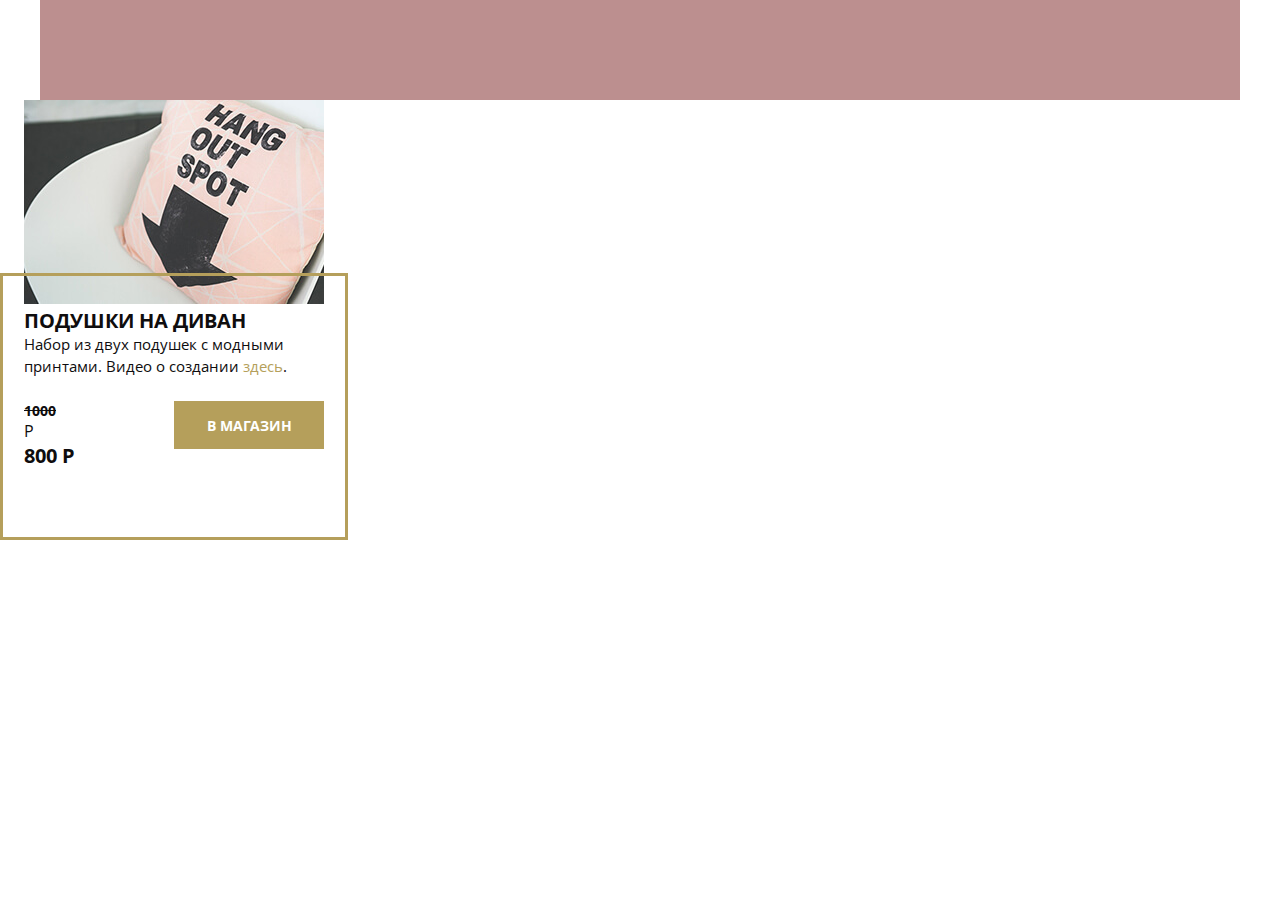
==== shop.html @ d1590c34 "2021-11-29_1" ====
<!DOCTYPE html>
<html lang="en">
<head>
  <meta charset="UTF-8">
  <meta http-equiv="X-UA-Compatible" content="IE=edge">
  <meta name="viewport" content="width=device-width, initial-scale=1.0">
  <link rel="stylesheet" href="css/shop.css">
  <link rel="stylesheet" href="css/style.css">
  <title>Document</title>
</head>
<body>
  <div class="aaa">

  </div>
  <div class="shop-item">
    <div class="shop-item-content">
      <img src="images/shop-item-desk1.jpg" alt="тренд 1" class="trend-item-img">
      <p class="shop-item-title">Подушки на диван</p>
      <p class="shop-item-description">
        Набор из двух подушек с модными принтами. Видео о создании <a class="shop-item-description-link" href="">здесь</a>.
      </p>
      <div class="shop-item-commerce">
        <div class="shop-item-commerce-price">
          
          <!-- Здесь разбить цифры и рубли на divs -->
          <div class="shop-item-commerce-price-old">1000</div>
          <div class="shop-item-commerce-price-old-Rub">Р</div>
          <div class="shop-item-commerce-price-new">800 Р</div>

        </div>
        <div class="shop-item-commerce-button">
          <form class="shop-form" action="#0">
            <label>
              <span class="screen-reader">
                Переход в магазин
              </span>
              <button class="aside-button-shop" type="submit">В магазин</button>
            </label>
          </form>
        </div>
      </div>      
      <div class="shop-item-border"></div>
    </div>
</div>
</body>
</html>
---- css/shop.css ----
* {
  margin: 0;
  padding: 0;
  box-sizing: border-box;
  font-family: 'Open Sans'
}

.aaa {
  width: 1200px;
  height: 100px;
  background-color: rosybrown;
  margin: 0 auto;
}

.shop-item {
  width: 348px;
  min-height: 440px;
  position: relative;
}

.shop-item-content {
  width: 300px;
  margin: 0 auto;
}

.shop-item-title {
  font-family: 'Open Sans';
  font-size: 20px;
  line-height: 24px;
  font-weight: 700;
  text-transform: uppercase;
  color: #0f0d0e;
}
.shop-item-description {
  font-family: 'Open Sans';
  font-size: 15px;
  line-height: 22px;
  font-weight: 400;
  color: #0f0d0e;
}

.shop-item-description-link {
  font-family: 'Open Sans';
  text-decoration: none;
  color: #b59f5b;
}

.shop-item-commerce {
  display: flex;
  margin-top: 24px;
}
.shop-item-commerce-price {
  color: #0f0d0e;
  width: 50%;
  display: flex;
  flex-direction: column;
  justify-content: center;
}

.shop-item-commerce-price-old {
  font-size: 14px;
  font-weight: 700;
  text-decoration: line-through;
  text-transform: uppercase;
}

.shop-item-commerce-price-new {
  font-size: 20px;
  font-weight: 700;
  text-transform: uppercase;
}

.shop-item-commerce-button {
  width: 50%;
}

.aside-button-shop{
  display: block;
  border: none;
  height: 48px;
  width: 100%;
  background-color: #b59f5b;
  color: #fff;
  font-size: 14px;
  text-transform: uppercase;
  font-weight: 700;
}

.shop-item-border {
  border: 3px solid #b59f5b;
  width: 348px;
  height: 267px;
  position: absolute;
  bottom: 0px; /* Положение от нижнего края */
  left: 0px;
}
---- css/style.css ----
* {
  margin: 0;
  padding: 0;
  box-sizing: border-box;
  font-family: 'Open Sans'
}


@font-face {
  font-family: 'Open Sans';
  src: url("../fonts/OpenSans-Regular.woff");
  font-weight: 400;
  font-style: normal
}

@font-face {
  font-family: 'Open Sans';
  src: url("../fonts/OpenSans-Bold.woff");
  font-weight: 700;
  font-style: normal
}

.header {
  text-align: center;
  background-image: url("../images/banner-bg.jpg");
  background-repeat: no-repeat;
  background-position: center center;
  background-size: cover;
  background-color: #000000;
  color: white;
  position: relative;
  z-index: 0;
  border: 1px solid;
}

.header::after {
  z-index: -1;
  content: "";
  position: absolute;
  top: 0;
  right: 0;
  bottom: 0;
  left: 0;
  background-color: #000000;
  opacity: 0.6;
}

.wrapper, .wrapper-main-aside, .wrapper-bottom, .wrapper-shop {
  max-width: 1200px;
  padding-left: 15px;
  padding-right: 15px;
  margin-left: auto;
  margin-right: auto;
}

.header-logo {
  /*margin-top: 21px;*/
  padding-top: 25px;
  display: flex;
  justify-content: space-between;
  align-items: center;
}

.logo {
  width: 179px;
}

.menu-list {
  display: flex;
  width: auto;
  text-align: right;
}

.menu-list-item {
  list-style-type: none;
  text-transform: uppercase;
  font-size: 13px;
}

.menu-link {
  font-family: 'Open Sans';
  color: white;
  text-decoration: none;
}

.menu-list-item:nth-child(n+2) {
  margin-left: 32px;
}

.p-header {
  display: block;
  width: 687px;
  padding-top: 104px;
  padding-bottom: 124px;
  margin-left: auto;
  margin-right: auto;
  font-size: 45px;
  line-height: 75px;
  font-weight: 700;
  text-transform: uppercase;
}

.header-trends {
  padding: 59px 0 1px 0;
  
}

.header-headline {
  text-align: center;
  font-size: 20px;
  text-transform: uppercase;
  margin-bottom: 25px;
  
}

.trends {
  display: flex;
}

.trend-item {
  width: 25%;
}

.trend-item-img {
  width: 100%;
}

.trend-item:nth-child(n+2) {
  margin-left: 3px;
}

.wrapper-main-aside {
  display: flex ;
  padding-top: 60px;
}

.articles {
  min-width: 200px;
  max-width: 800px;
}

.article {
  display: flex;

}

.article:nth-child(n+2) {
  margin-top: 57px;
}

.article-img {
  display: block;
  min-width: 381px;
  max-width: 381px;
  min-height: 294px;
  background-color: #ddd;
  background-size: 381px;

}

.article-content-wrapper {
  margin-left: 30px;
  padding-bottom: 15px;
  margin-right: 3px;
}

.article-tags {
  font-size: 14px;
  font-weight: 700;
  text-transform: uppercase;
  margin-top: 1px;
  text-align: left;
}

.article-menu-list {
  display: flex;
  width: auto;
  flex-wrap: wrap ;
}

.article-menu-list-item {
  list-style-type: none;
  text-transform: uppercase;
  margin-right: 20px;
}

.article-menu-link {
  font-family: 'Open Sans';
  text-decoration: none;
  color: #b59f5b;
}

.article-header {
  font-family: 'Open Sans';
  font-size: 20px;
  line-height: 24px;
  font-weight: 700;
  text-transform: uppercase;
  color: #0f0d0e;
  margin-top: 7px;
}

.article-date-author {
  display: flex;
  margin-top: 29px;
  margin-bottom: 48px;
}

.article-date {
  font-size: 12px;
  font-weight: 400;
  color: #888;
  white-space: nowrap ;
}

.article-author {
  font-size: 12px;
  font-weight: 700;
  color: #000;
  margin-left: 15px;
}

.article-header-link, .article-author-link, .aside-headline-link, .aside-article-header-link {
  text-decoration: none;
  color: #000;
}

.article-content {
  margin-bottom: 14px;
  font-size: 15px;
  line-height: 22px;
  font-weight: 400;
  color: #0f0d0e;
}

.aside {
  margin-left: 98px;
}

.aside-headline {
  text-align: center;
  font-size: 14px;
  text-transform: uppercase;
  margin-bottom: 25px;
}

.aside-headline::after, .header-headline::after {
  content: "";
  display: block;
  width: 66px;
  height: 3px;
  margin-left: auto;
  margin-right: auto;
  margin-top: 10px;
  background-color: #b59f5b;
}

.aside-article {
  display: flex;
  margin-top: 18px;
  font-size: 14px;
}

.aside-article-img {
  width: 70px;
}

.aside-article-content {
  margin-left: 15px;
}

.aside-article-header {
  text-transform: uppercase;
}

.aside-article-find {
  margin-top: 58px;
}
.aside-form {
  margin-bottom: 55px;
}

.aside-search {
  display: flex;
  width: 100%;
}

.label-input {
  display: block;

  height: 49px;
  flex-grow: 1;
}

.aside-input {
  width: 100%;
  height: 48px;
  padding: 0 18px 0 18px;
  background-color: #f4f7f6;
  border: none;
}

.aside-button-search{
  display: block;
  border: none;
  width: 48px;
  height: 48px;
  background-color: #b59f5b;
  background-image: url("../svg/search.svg");
  background-size: 18px;
  background-repeat: no-repeat;
  background-position: center center;
}

.aside-button-mailing {
  margin-top: 16px;
  display: block;
  border: none;
  height: 48px;
  width: 100%;
  background-color: #b59f5b;
  color: #fff;
  font-size: 14px;
  text-transform: uppercase;
  font-weight: 700;
}

.section-tags {
  margin-bottom: 50px;
}

.aside-tags {
  display: flex;
  flex-wrap: wrap;
}

.tag {
  height: 30px;
  background-color: rgba(244,243,241,0.0);
  border: 3px solid #eeeeee;
  padding-top: 4px;
  padding-left: 15px;
  padding-right: 15px;
  margin-right: 5px;
  margin-bottom: 5px;
}

.tag-item {
  display: block;
  font-size: 12px;
  font-weight: 700;
  text-transform: uppercase;
  color: #0f0d0e;
  text-decoration: none;
  text-align: center;
}

.section-topics {
    margin-bottom: 60px;
}

.topics-items {
    list-style-type: none;
}

.topics-item {
  display: flex;
  padding-bottom: 14px;
  flex-wrap: wrap;
}

.topics-item::after {
  content: "";
  display: block;
  width: 100%;
  height: 1px;
  margin-left: auto;
  margin-right: auto;
  margin-top: 12px;
  background-color: #eee;
}

.topics-item-name {
  font-size: 14px;
  font-weight: 700;
  color: #000000;
}
.topics-item-count {
  margin-left: 5px;
  font-size: 12px;
  font-weight: 700;
  color: #b59f5b;
}

.shop-item {

}

.wrapper-bottom {
  margin-top: 64px;
}

.screen-reader {
  position: absolute;
  height: 1px;
  width: 1px;
  overflow: hidden;
  clip: rect(1px 1px 1px 1px);
}


.bottom-links-items {
  display: flex;
  list-style-type: none;
  justify-content: center;
  padding-top: 20px;
  padding-bottom: 20px;
  background-color: #f4f7f6;
}

.bottom-links-item a {
  display: block;
  width:23px;
  height:23px;
  background-repeat: no-repeat;
  background-size: 23px;
  background-position: center center;
}

.bottom-links-item:nth-child(n+2) {
  margin-left: 24px;
}

.bottom-socnetwork-twitter {
  background-image: url("../svg/004-twitter.svg");
}

.bottom-socnetwork-pinterest {
  background-image: url("../svg/001-pinterest.svg");
}

.bottom-socnetwork-facebook {
  background-image: url("../svg/002-facebook-logo.svg");
}

.bottom-socnetwork-instagram {
  background-image: url("../svg/005-instagram.svg");
}

.bottom-socnetwork-tumblr {
  background-image: url("../svg/003-tumblr.svg");
}

.bottom-copiright {
  margin-top: 82px;
  margin-bottom: 40px;
  font-size: 12px;
  font-weight: 700;
  color: #999999;
  text-align: center;
}
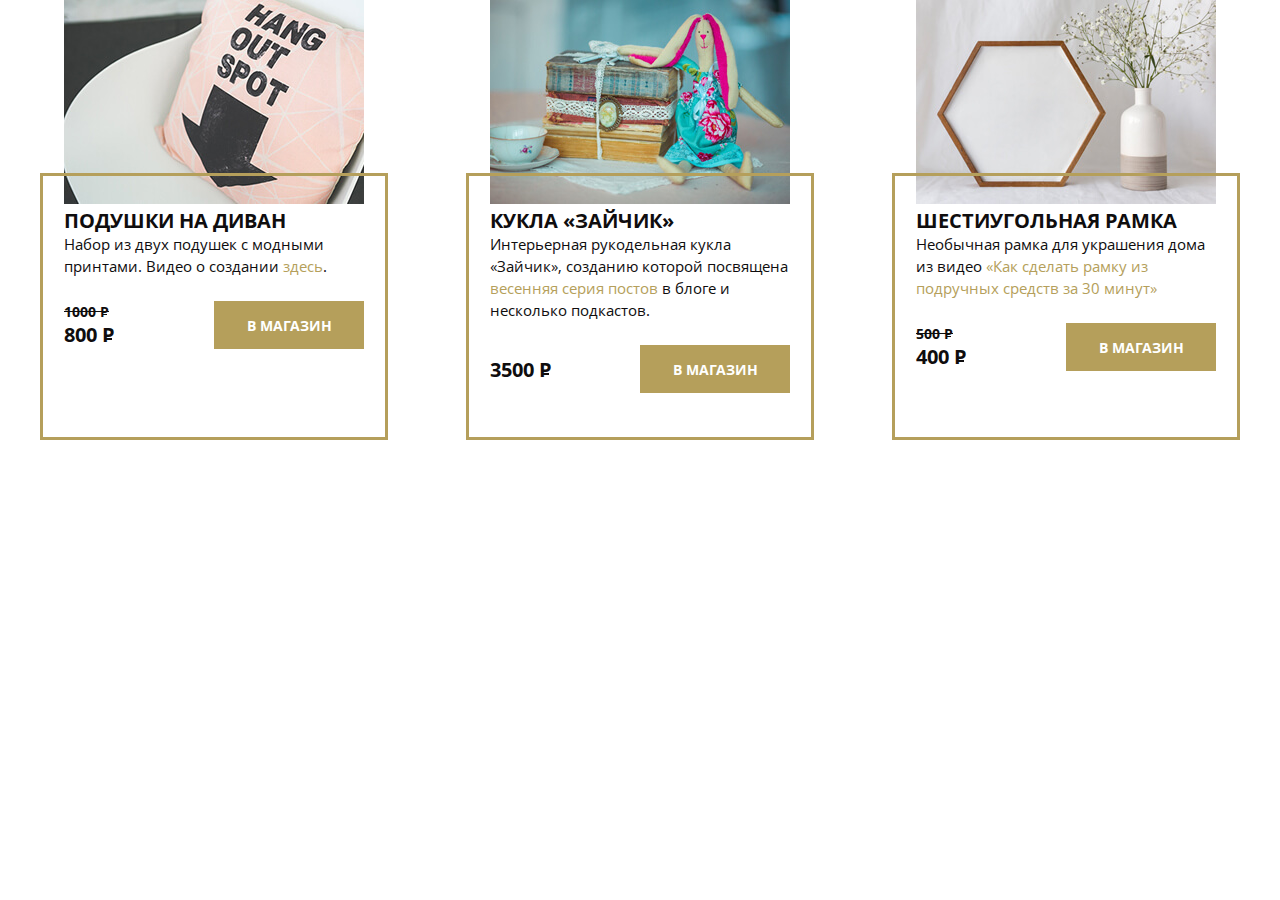
==== commit 5a0b395c: "2021-11-29_2" ====
--- a/shop.html
+++ b/shop.html
@@ -11,36 +11,93 @@
 <body>
   <div class="aaa">
 
+    <!-- Shop-Item beginning -->
+    <div class="shop-item">
+      <div class="shop-item-content">
+        <img src="images/shop-item-desk1.jpg" alt="тренд 1" class="trend-item-img">
+        <p class="shop-item-title">Подушки на диван</p>
+        <p class="shop-item-description">
+          Набор из двух подушек с модными принтами. Видео о создании <a class="shop-item-description-link" href="">здесь</a>.
+        </p>
+        <div class="shop-item-commerce">
+          <div class="shop-item-commerce-price">
+              <div class="shop-item-commerce-price-old">1000 Р</div>
+              <div class="shop-item-commerce-price-new">800 Р</div>
+          </div>
+          <div class="shop-item-commerce-button">
+            <form class="shop-form" action="#0">
+              <label>
+                <span class="screen-reader">
+                  Переход в магазин
+                </span>
+                <button class="aside-button-shop" type="submit">В магазин</button>
+              </label>
+            </form>
+          </div>
+        </div>
+        <div class="shop-item-border"></div>
+      </div>
+    </div>
+    <!-- Shop-Item end -->
+
+    <!-- Shop-Item beginning -->
+    <div class="shop-item">
+      <div class="shop-item-content">
+        <img src="images/shop-item-desk2.jpg" alt="тренд 1" class="trend-item-img">
+        <p class="shop-item-title">Кукла «Зайчик»</p>
+        <p class="shop-item-description">
+          Интерьерная рукодельная кукла «Зайчик», созданию которой посвящена <a class="shop-item-description-link" href="">весенняя серия постов</a> в блоге и несколько подкастов.
+        </p>
+        <div class="shop-item-commerce">
+          <div class="shop-item-commerce-price">
+              <!-- <div class="shop-item-commerce-price-old">1000 Р</div> -->
+              <div class="shop-item-commerce-price-new">3500 Р</div>
+          </div>
+          <div class="shop-item-commerce-button">
+            <form class="shop-form" action="#0">
+              <label>
+                <span class="screen-reader">
+                  Переход в магазин
+                </span>
+                <button class="aside-button-shop" type="submit">В магазин</button>
+              </label>
+            </form>
+          </div>
+        </div>
+        <div class="shop-item-border"></div>
+      </div>
+    </div>
+    <!-- Shop-Item end -->
+
+    <!-- Shop-Item beginning -->
+    <div class="shop-item">
+      <div class="shop-item-content">
+        <img src="images/shop-item-desk3.jpg" alt="тренд 1" class="trend-item-img">
+        <p class="shop-item-title">Шестиугольная рамка</p>
+        <p class="shop-item-description">
+          Необычная рамка для украшения дома из видео <a class="shop-item-description-link" href="">«Как сделать рамку из подручных средств за 30 минут»</a>
+        </p>
+        <div class="shop-item-commerce">
+          <div class="shop-item-commerce-price">
+              <div class="shop-item-commerce-price-old">500 Р</div>
+              <div class="shop-item-commerce-price-new">400 Р</div>
+          </div>
+          <div class="shop-item-commerce-button">
+            <form class="shop-form" action="#0">
+              <label>
+                <span class="screen-reader">
+                  Переход в магазин
+                </span>
+                <button class="aside-button-shop" type="submit">В магазин</button>
+              </label>
+            </form>
+          </div>
+        </div>
+        <div class="shop-item-border"></div>
+      </div>
+    </div>
+    <!-- Shop-Item end -->
+
   </div>
-  <div class="shop-item">
-    <div class="shop-item-content">
-      <img src="images/shop-item-desk1.jpg" alt="тренд 1" class="trend-item-img">
-      <p class="shop-item-title">Подушки на диван</p>
-      <p class="shop-item-description">
-        Набор из двух подушек с модными принтами. Видео о создании <a class="shop-item-description-link" href="">здесь</a>.
-      </p>
-      <div class="shop-item-commerce">
-        <div class="shop-item-commerce-price">
-          
-          <!-- Здесь разбить цифры и рубли на divs -->
-          <div class="shop-item-commerce-price-old">1000</div>
-          <div class="shop-item-commerce-price-old-Rub">Р</div>
-          <div class="shop-item-commerce-price-new">800 Р</div>
-
-        </div>
-        <div class="shop-item-commerce-button">
-          <form class="shop-form" action="#0">
-            <label>
-              <span class="screen-reader">
-                Переход в магазин
-              </span>
-              <button class="aside-button-shop" type="submit">В магазин</button>
-            </label>
-          </form>
-        </div>
-      </div>      
-      <div class="shop-item-border"></div>
-    </div>
-</div>
 </body>
 </html>--- a/css/shop.css
+++ b/css/shop.css
@@ -1,3 +1,18 @@
+
+@font-face {
+  font-family: 'Open Sans';
+  src: url("../fonts/OpenSans-Regular.woff");
+  font-weight: 400;
+  font-style: normal
+}
+
+@font-face {
+  font-family: 'Open Sans';
+  src: url("../fonts/OpenSans-Bold.woff");
+  font-weight: 700;
+  font-style: normal
+}
+
 * {
   margin: 0;
   padding: 0;
@@ -7,9 +22,11 @@
 
 .aaa {
   width: 1200px;
-  height: 100px;
-  background-color: rosybrown;
+  /* height: 100px; */
+  /* background-color: rosybrown; */
   margin: 0 auto;
+  display: flex;
+  justify-content: space-between;
 }
 
 .shop-item {
@@ -55,6 +72,7 @@
   display: flex;
   flex-direction: column;
   justify-content: center;
+
 }
 
 .shop-item-commerce-price-old {
@@ -62,12 +80,28 @@
   font-weight: 700;
   text-decoration: line-through;
   text-transform: uppercase;
+  position: relative;
+  align-self: flex-start;
 }
 
 .shop-item-commerce-price-new {
   font-size: 20px;
   font-weight: 700;
   text-transform: uppercase;
+  position: relative;
+  align-self: flex-start;
+}
+
+.shop-item-commerce-price-old::after,
+.shop-item-commerce-price-new::after {
+  position: absolute;
+  content: "";
+  display: block;
+  width: 0.357em;
+  height: 0.107em;
+  top: 0.857em;
+  right: 0.142em;
+  background-color: #0f0d0e;
 }
 
 .shop-item-commerce-button {
@@ -93,4 +127,5 @@
   position: absolute;
   bottom: 0px; /* Положение от нижнего края */
   left: 0px;
+  /* display: none; */
 }
--- a/css/style.css
+++ b/css/style.css
@@ -45,7 +45,11 @@
   opacity: 0.6;
 }
 
-.wrapper, .wrapper-main-aside, .wrapper-bottom, .wrapper-shop {
+.wrapper,
+.wrapper-main-aside,
+.wrapper-bottom,
+.wrapper-shop,
+.wrapper-shop-items {
   max-width: 1200px;
   padding-left: 15px;
   padding-right: 15px;
@@ -102,7 +106,7 @@
 
 .header-trends {
   padding: 59px 0 1px 0;
-  
+
 }
 
 .header-headline {
@@ -110,7 +114,7 @@
   font-size: 20px;
   text-transform: uppercase;
   margin-bottom: 25px;
-  
+
 }
 
 .trends {
@@ -392,8 +396,114 @@
   color: #b59f5b;
 }
 
+.wrapper-shop-items {
+  /* width: 1200px; */
+  /* height: 100px; */
+  /* background-color: rosybrown; */
+  /* margin: 0 auto; */
+  display: flex;
+  justify-content: space-between;
+}
+
 .shop-item {
-
+  width: 348px;
+  min-height: 440px;
+  position: relative;
+}
+
+.shop-item-content {
+  width: 300px;
+  margin: 0 auto;
+}
+
+.shop-item-title {
+  font-family: 'Open Sans';
+  font-size: 20px;
+  line-height: 24px;
+  font-weight: 700;
+  text-transform: uppercase;
+  color: #0f0d0e;
+}
+.shop-item-description {
+  font-family: 'Open Sans';
+  font-size: 15px;
+  line-height: 22px;
+  font-weight: 400;
+  color: #0f0d0e;
+}
+
+.shop-item-description-link {
+  font-family: 'Open Sans';
+  text-decoration: none;
+  color: #b59f5b;
+}
+
+.shop-item-commerce {
+  display: flex;
+  margin-top: 24px;
+}
+.shop-item-commerce-price {
+  color: #0f0d0e;
+  width: 50%;
+  display: flex;
+  flex-direction: column;
+  justify-content: center;
+
+}
+
+.shop-item-commerce-price-old {
+  font-size: 14px;
+  font-weight: 700;
+  text-decoration: line-through;
+  text-transform: uppercase;
+  position: relative;
+  align-self: flex-start;
+}
+
+.shop-item-commerce-price-new {
+  font-size: 20px;
+  font-weight: 700;
+  text-transform: uppercase;
+  position: relative;
+  align-self: flex-start;
+}
+
+.shop-item-commerce-price-old::after,
+.shop-item-commerce-price-new::after {
+  position: absolute;
+  content: "";
+  display: block;
+  width: 0.357em;
+  height: 0.107em;
+  top: 0.857em;
+  right: 0.142em;
+  background-color: #0f0d0e;
+}
+
+.shop-item-commerce-button {
+  width: 50%;
+}
+
+.aside-button-shop{
+  display: block;
+  border: none;
+  height: 48px;
+  width: 100%;
+  background-color: #b59f5b;
+  color: #fff;
+  font-size: 14px;
+  text-transform: uppercase;
+  font-weight: 700;
+}
+
+.shop-item-border {
+  border: 3px solid #b59f5b;
+  width: 348px;
+  height: 267px;
+  position: absolute;
+  bottom: 0px; /* Положение от нижнего края */
+  left: 0px;
+  /* display: none; */
 }
 
 .wrapper-bottom {
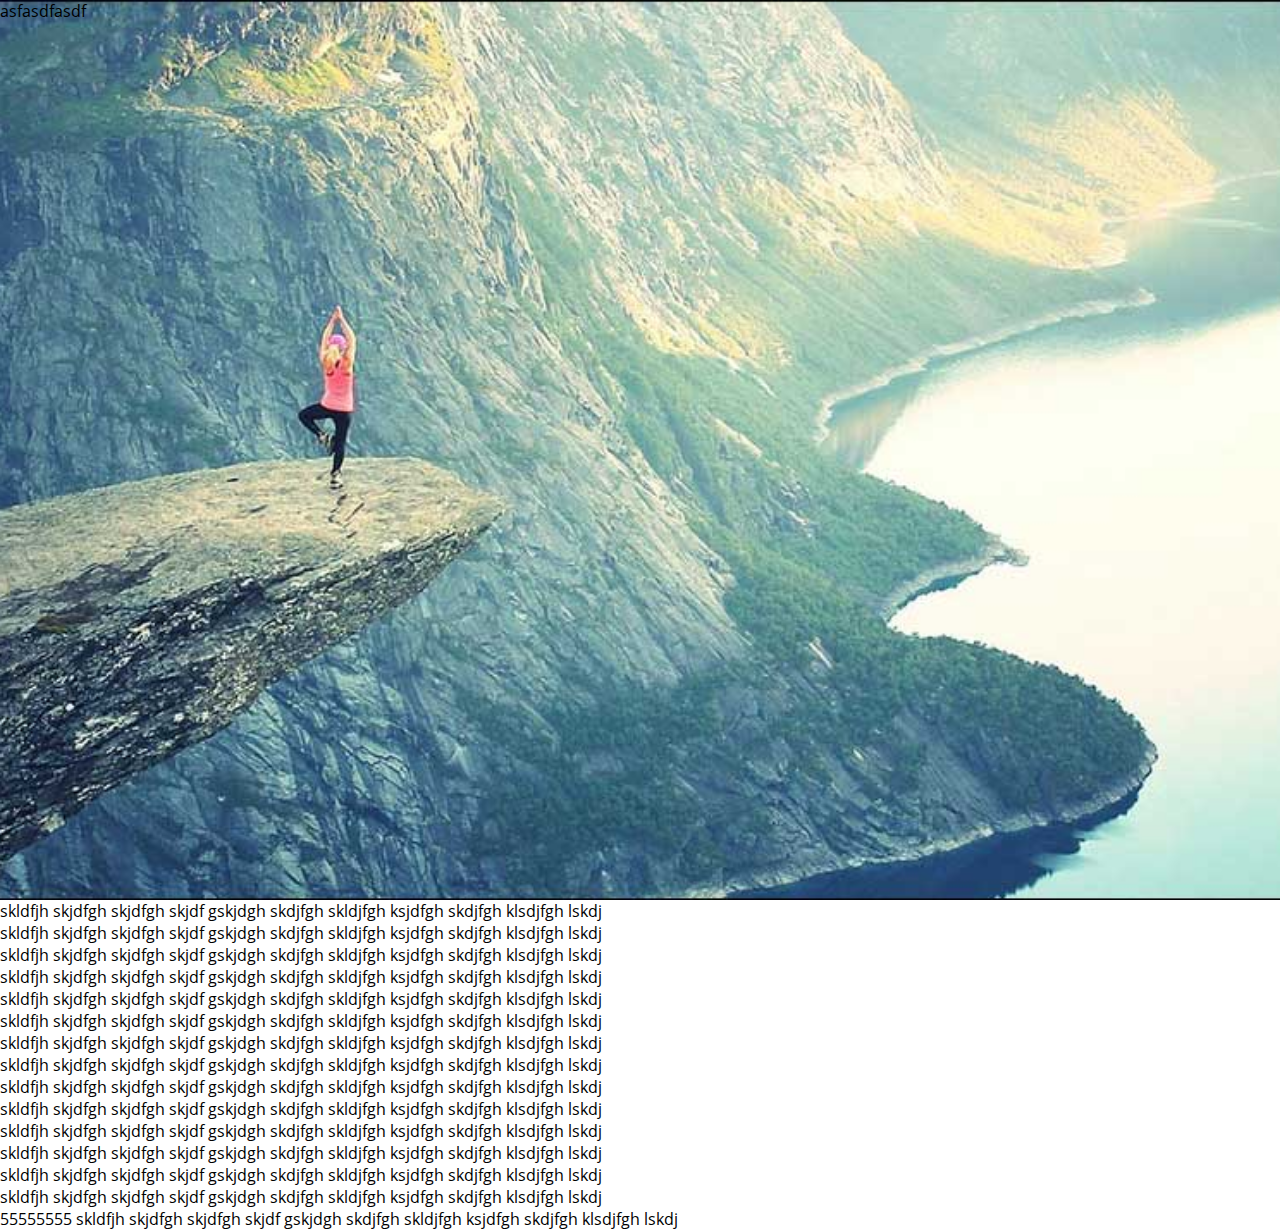
==== commit 8f4d6a1c: "2021-12-06-evening" ====
--- a/shop.html
+++ b/shop.html
@@ -1,5 +1,6 @@
 <!DOCTYPE html>
 <html lang="en">
+
 <head>
   <meta charset="UTF-8">
   <meta http-equiv="X-UA-Compatible" content="IE=edge">
@@ -8,96 +9,74 @@
   <link rel="stylesheet" href="css/style.css">
   <title>Document</title>
 </head>
+
 <body>
-  <div class="aaa">
+  <div class="basa">
+    asfasdfasdf
+  </div>
+  <p> skldfjh skjdfgh skjdfgh skjdf gskjdgh skdjfgh skldjfgh ksjdfgh skdjfgh klsdjfgh lskdj </p>
+  <p> skldfjh skjdfgh skjdfgh skjdf gskjdgh skdjfgh skldjfgh ksjdfgh skdjfgh klsdjfgh lskdj </p>
+  <p> skldfjh skjdfgh skjdfgh skjdf gskjdgh skdjfgh skldjfgh ksjdfgh skdjfgh klsdjfgh lskdj </p>
+  <p> skldfjh skjdfgh skjdfgh skjdf gskjdgh skdjfgh skldjfgh ksjdfgh skdjfgh klsdjfgh lskdj </p>
+  <p> skldfjh skjdfgh skjdfgh skjdf gskjdgh skdjfgh skldjfgh ksjdfgh skdjfgh klsdjfgh lskdj </p>
+  <p> skldfjh skjdfgh skjdfgh skjdf gskjdgh skdjfgh skldjfgh ksjdfgh skdjfgh klsdjfgh lskdj </p>
+  <p> skldfjh skjdfgh skjdfgh skjdf gskjdgh skdjfgh skldjfgh ksjdfgh skdjfgh klsdjfgh lskdj </p>
+  <p> skldfjh skjdfgh skjdfgh skjdf gskjdgh skdjfgh skldjfgh ksjdfgh skdjfgh klsdjfgh lskdj </p>
+  <p> skldfjh skjdfgh skjdfgh skjdf gskjdgh skdjfgh skldjfgh ksjdfgh skdjfgh klsdjfgh lskdj </p>
+  <p> skldfjh skjdfgh skjdfgh skjdf gskjdgh skdjfgh skldjfgh ksjdfgh skdjfgh klsdjfgh lskdj </p>
+  <p> skldfjh skjdfgh skjdfgh skjdf gskjdgh skdjfgh skldjfgh ksjdfgh skdjfgh klsdjfgh lskdj </p>
+  <p> skldfjh skjdfgh skjdfgh skjdf gskjdgh skdjfgh skldjfgh ksjdfgh skdjfgh klsdjfgh lskdj </p>
+  <p> skldfjh skjdfgh skjdfgh skjdf gskjdgh skdjfgh skldjfgh ksjdfgh skdjfgh klsdjfgh lskdj </p>
+  <p> skldfjh skjdfgh skjdfgh skjdf gskjdgh skdjfgh skldjfgh ksjdfgh skdjfgh klsdjfgh lskdj </p>
+  <footer>
+    <p> 55555555 skldfjh skjdfgh skjdfgh skjdf gskjdgh skdjfgh skldjfgh ksjdfgh skdjfgh klsdjfgh lskdj </p>
+  </footer>
 
-    <!-- Shop-Item beginning -->
-    <div class="shop-item">
-      <div class="shop-item-content">
-        <img src="images/shop-item-desk1.jpg" alt="тренд 1" class="trend-item-img">
-        <p class="shop-item-title">Подушки на диван</p>
-        <p class="shop-item-description">
-          Набор из двух подушек с модными принтами. Видео о создании <a class="shop-item-description-link" href="">здесь</a>.
-        </p>
-        <div class="shop-item-commerce">
-          <div class="shop-item-commerce-price">
-              <div class="shop-item-commerce-price-old">1000 Р</div>
-              <div class="shop-item-commerce-price-new">800 Р</div>
+  <div class="_hidden">
+    <div class="popup-form">
+      <button class="popup-close">
+        X
+      </button>
+      <p class="popup-headline">Ваш фидбек</p>
+      <form class="popup-form" action="#0">
+        <label class="select-group">
+          <span class="select-label">Как часто вы заходите на сайт?</span>
+          <select class="select">
+            <option value="oneday" selected>Почти каждый день</option>
+            <option value="oneween">Раз в неделю</option>
+            <option value="oneyear">Не чаще раза в год</option>
+          </select>
+          <label class="radio-group"></label>
+          <span class="radio-label">Вы подписаны на e-mail рассылку?</span>
+          <div class="radio">
+            <p><input name="q-email" type="radio" value="yes"> Да</p>
+            <p><input name="q-email" type="radio" value="no" checked> Нет</p>
           </div>
-          <div class="shop-item-commerce-button">
-            <form class="shop-form" action="#0">
-              <label>
-                <span class="screen-reader">
-                  Переход в магазин
-                </span>
-                <button class="aside-button-shop" type="submit">В магазин</button>
-              </label>
-            </form>
-          </div>
-        </div>
-        <div class="shop-item-border"></div>
-      </div>
+        </label>
+        <label class="field-group">
+          <span class="field-label">Расскажите, какой контент вы хотели бы видеть
+            на нашем сайте?
+          </span>
+          <textarea class="textarea" placeholder="Привет.." required></textarea>
+        </label>
+        <label class="button-group">
+          <span class="screen-reader">
+            Кнопка для отправки информации
+          </span>
+          <button class="popup-button" type="submit">Отправить</button>
+        </label>
+      </form>
     </div>
-    <!-- Shop-Item end -->
+  </div>
 
-    <!-- Shop-Item beginning -->
-    <div class="shop-item">
-      <div class="shop-item-content">
-        <img src="images/shop-item-desk2.jpg" alt="тренд 1" class="trend-item-img">
-        <p class="shop-item-title">Кукла «Зайчик»</p>
-        <p class="shop-item-description">
-          Интерьерная рукодельная кукла «Зайчик», созданию которой посвящена <a class="shop-item-description-link" href="">весенняя серия постов</a> в блоге и несколько подкастов.
-        </p>
-        <div class="shop-item-commerce">
-          <div class="shop-item-commerce-price">
-              <!-- <div class="shop-item-commerce-price-old">1000 Р</div> -->
-              <div class="shop-item-commerce-price-new">3500 Р</div>
-          </div>
-          <div class="shop-item-commerce-button">
-            <form class="shop-form" action="#0">
-              <label>
-                <span class="screen-reader">
-                  Переход в магазин
-                </span>
-                <button class="aside-button-shop" type="submit">В магазин</button>
-              </label>
-            </form>
-          </div>
-        </div>
-        <div class="shop-item-border"></div>
-      </div>
-    </div>
-    <!-- Shop-Item end -->
 
-    <!-- Shop-Item beginning -->
-    <div class="shop-item">
-      <div class="shop-item-content">
-        <img src="images/shop-item-desk3.jpg" alt="тренд 1" class="trend-item-img">
-        <p class="shop-item-title">Шестиугольная рамка</p>
-        <p class="shop-item-description">
-          Необычная рамка для украшения дома из видео <a class="shop-item-description-link" href="">«Как сделать рамку из подручных средств за 30 минут»</a>
-        </p>
-        <div class="shop-item-commerce">
-          <div class="shop-item-commerce-price">
-              <div class="shop-item-commerce-price-old">500 Р</div>
-              <div class="shop-item-commerce-price-new">400 Р</div>
-          </div>
-          <div class="shop-item-commerce-button">
-            <form class="shop-form" action="#0">
-              <label>
-                <span class="screen-reader">
-                  Переход в магазин
-                </span>
-                <button class="aside-button-shop" type="submit">В магазин</button>
-              </label>
-            </form>
-          </div>
-        </div>
-        <div class="shop-item-border"></div>
-      </div>
-    </div>
-    <!-- Shop-Item end -->
 
-  </div>
+
+
+
+
+
+
 </body>
+
 </html>--- a/css/shop.css
+++ b/css/shop.css
@@ -20,112 +20,122 @@
   font-family: 'Open Sans'
 }
 
-.aaa {
-  width: 1200px;
-  /* height: 100px; */
-  /* background-color: rosybrown; */
-  margin: 0 auto;
-  display: flex;
-  justify-content: space-between;
+.basa {
+  background-image: url("../images/banner-bg.jpg");
+  background-repeat: repeat;
+  background-position: center center;
+  background-size: cover;
+  background-color: #000000;
+  min-height: 900px;
+  width: 100%;
 }
 
-.shop-item {
-  width: 348px;
-  min-height: 440px;
+.popup {
+  position: fixed;
+  width: 100vw;
+  height: 100vh;
+  border: 1px solid;
+  top: 0;
+  background-color: rgba(0,0,0,0.6);
+  display: flex;
+  justify-content: center;
+  align-items: center;
+}
+
+.popup-form {
+  /* display: block; */
+  font-size: 16px;
+  width: 390px;
+  height: 524px;
+  background-color: #ffffff;
   position: relative;
 }
 
-.shop-item-content {
-  width: 300px;
-  margin: 0 auto;
+.popup-close {
+  width: 20px;
+  height: 20px;
+  border: 1px solid;
+  background-color: rgba(0,0,0,0);
+  position: absolute;
+  top: -30px;
+  right: 0;
+  color: #ffffff;
+  font-weight: 700;
 }
 
-.shop-item-title {
-  font-family: 'Open Sans';
-  font-size: 20px;
-  line-height: 24px;
-  font-weight: 700;
-  text-transform: uppercase;
-  color: #0f0d0e;
-}
-.shop-item-description {
-  font-family: 'Open Sans';
-  font-size: 15px;
-  line-height: 22px;
-  font-weight: 400;
-  color: #0f0d0e;
-}
-
-.shop-item-description-link {
-  font-family: 'Open Sans';
-  text-decoration: none;
-  color: #b59f5b;
-}
-
-.shop-item-commerce {
-  display: flex;
-  margin-top: 24px;
-}
-.shop-item-commerce-price {
-  color: #0f0d0e;
-  width: 50%;
-  display: flex;
-  flex-direction: column;
-  justify-content: center;
-
-}
-
-.shop-item-commerce-price-old {
-  font-size: 14px;
-  font-weight: 700;
-  text-decoration: line-through;
-  text-transform: uppercase;
-  position: relative;
-  align-self: flex-start;
-}
-
-.shop-item-commerce-price-new {
+.popup-headline {
+  text-align: center;
   font-size: 20px;
   font-weight: 700;
   text-transform: uppercase;
-  position: relative;
-  align-self: flex-start;
+  margin-top: 54px; */
+  color: #000000
 }
 
-.shop-item-commerce-price-old::after,
-.shop-item-commerce-price-new::after {
-  position: absolute;
+.popup-headline::after {
   content: "";
   display: block;
-  width: 0.357em;
-  height: 0.107em;
-  top: 0.857em;
-  right: 0.142em;
-  background-color: #0f0d0e;
+  width: 66px;
+  height: 3px;
+  margin-left: auto;
+  margin-right: auto;
+  margin-top: 10px;
+  background-color: #b59f5b;
 }
 
-.shop-item-commerce-button {
-  width: 50%;
+.select-label,
+.radio-label,
+.field-label {
+  display: block;
+  margin: 35px 30px 10px 30px;
+  font-weight: 400;
 }
 
-.aside-button-shop{
+.select {
+  display: inline-block;
+  box-sizing: border-box;
+  width: calc(100% - 60px);
+  height: 57px;
+  padding-left: 10px;
+  padding-right: 25px;
+  margin: 0 30px 0 30px;
+  border: 1px solid #cbd1d4;
+  background-color: #f9f9f9;
+  color: #333333;
+  -webkit-appearance: none;
+  -moz-appearance: none;
+  background-image: url("https://netology-code.github.io/html-2-homeworks/form-elements/city-select/img/select-arrows.svg");
+  background-repeat: no-repeat;
+  background-position: right 5px center;
+}
+
+.radio {
+  margin: 10px 30px 0 30px;
+  display: flex;
+}
+
+.radio p {
+  margin: 0 30px 0 0;
+}
+
+.textarea {
+  min-width: 328px;
+  max-width: 328px;
+  min-height: 130px;
+  max-height: 130px;
+  margin: 10px 30px 0 30px;
+  font-size: 16px;
+}
+
+.popup-button {
+  margin: 27px 30px 0 30px;
   display: block;
   border: none;
-  height: 48px;
-  width: 100%;
+  height: 50px;
+  width: calc(100% - 60px);
   background-color: #b59f5b;
   color: #fff;
-  font-size: 14px;
+  font-size: 16px;
   text-transform: uppercase;
   font-weight: 700;
-}
-
-.shop-item-border {
-  border: 3px solid #b59f5b;
-  width: 348px;
-  height: 267px;
-  position: absolute;
-  bottom: 0px; /* Положение от нижнего края */
-  left: 0px;
-  /* display: none; */
-}
+}--- a/css/style.css
+++ b/css/style.css
@@ -4,7 +4,6 @@
   box-sizing: border-box;
   font-family: 'Open Sans'
 }
-
 
 @font-face {
   font-family: 'Open Sans';
@@ -30,7 +29,6 @@
   color: white;
   position: relative;
   z-index: 0;
-  border: 1px solid;
 }
 
 .header::after {
@@ -51,14 +49,11 @@
 .wrapper-shop,
 .wrapper-shop-items {
   max-width: 1200px;
-  padding-left: 15px;
-  padding-right: 15px;
   margin-left: auto;
   margin-right: auto;
 }
 
 .header-logo {
-  /*margin-top: 21px;*/
   padding-top: 25px;
   display: flex;
   justify-content: space-between;
@@ -69,6 +64,9 @@
   width: 179px;
 }
 
+.logo-mobile {
+  display: none;
+}
 .menu-list {
   display: flex;
   width: auto;
@@ -93,7 +91,7 @@
 
 .p-header {
   display: block;
-  width: 687px;
+  max-width: 687px;
   padding-top: 104px;
   padding-bottom: 124px;
   margin-left: auto;
@@ -106,7 +104,6 @@
 
 .header-trends {
   padding: 59px 0 1px 0;
-
 }
 
 .header-headline {
@@ -114,29 +111,82 @@
   font-size: 20px;
   text-transform: uppercase;
   margin-bottom: 25px;
-
-}
-
-.trends {
+}
+
+.trend-item-image-bg_1,
+.trend-item-image-bg_2,
+.trend-item-image-bg_3,
+.trend-item-image-bg_4 {
+  width: 100%;
+  height: 100%;
+  background-repeat: no-repeat;
+  background-position: center center;
+  background-size: cover;
+  background-color: #eff6f1;
+  color: white;
+  position: relative;
+  z-index: 0;
   display: flex;
-}
-
-.trend-item {
-  width: 25%;
-}
-
-.trend-item-img {
-  width: 100%;
-}
-
-.trend-item:nth-child(n+2) {
-  margin-left: 3px;
+  flex-direction: column;
+  justify-content: flex-end;
+  padding: 16px 20px 16px 20px;
+}
+
+.trend-item-image-bg_1 {
+  background-image: url("../images/trend1.jpg");
+}
+
+.trend-item-image-bg_2 {
+  background-image: url("../images/trend2.jpg");
+}
+
+.trend-item-image-bg_3 {
+  background-image: url("../images/trend3.jpg");
+}
+
+.trend-item-image-bg_4 {
+  background-image: url("../images/trend4.jpg");
+}
+
+.trend-item-image-bg_1::after,
+.trend-item-image-bg_2::after,
+.trend-item-image-bg_3::after,
+.trend-item-image-bg_4::after {
+  z-index: -1;
+  content: "";
+  position: absolute;
+  top: 0;
+  right: 0;
+  bottom: 0;
+  left: 0;
+  background-color: #000000;
+  opacity: 0.6;
+}
+
+.trend-item-content {
+  background-color: rgba(0,0,0,0.0);
+  border: 3px solid rgba(181,159,91,0.6);
+  padding: 32px 40px 40px 40px;
+}
+
+.trend-item-description {
+  margin-top: 10px;
+  font-size: 20px;
+  line-height: 24px;
+  font-weight: 700;
+  text-transform: uppercase;
+  color: #ffffff;
+}
+
+.trend-header-link {
+  text-decoration: none;
+  color: #ffffff;
 }
 
 .wrapper-main-aside {
   display: flex ;
-  padding-top: 60px;
-}
+}
+
 
 .articles {
   min-width: 200px;
@@ -145,11 +195,7 @@
 
 .article {
   display: flex;
-
-}
-
-.article:nth-child(n+2) {
-  margin-top: 57px;
+  margin-top: 35px;
 }
 
 .article-img {
@@ -168,7 +214,8 @@
   margin-right: 3px;
 }
 
-.article-tags {
+.article-tags,
+.trend-tags {
   font-size: 14px;
   font-weight: 700;
   text-transform: uppercase;
@@ -176,19 +223,22 @@
   text-align: left;
 }
 
-.article-menu-list {
+.article-menu-list,
+.trend-menu-list {
   display: flex;
   width: auto;
   flex-wrap: wrap ;
 }
 
-.article-menu-list-item {
+.article-menu-list-item,
+.trend-menu-list-item {
   list-style-type: none;
   text-transform: uppercase;
   margin-right: 20px;
 }
 
-.article-menu-link {
+.article-menu-link,
+.trend-menu-link {
   font-family: 'Open Sans';
   text-decoration: none;
   color: #b59f5b;
@@ -224,7 +274,10 @@
   margin-left: 15px;
 }
 
-.article-header-link, .article-author-link, .aside-headline-link, .aside-article-header-link {
+.article-header-link,
+.article-author-link,
+.aside-headline-link,
+.aside-article-header-link {
   text-decoration: none;
   color: #000;
 }
@@ -245,10 +298,11 @@
   text-align: center;
   font-size: 14px;
   text-transform: uppercase;
-  margin-bottom: 25px;
-}
-
-.aside-headline::after, .header-headline::after {
+  margin: 35px 0 25px 0;
+}
+
+.aside-headline::after,
+.header-headline::after {
   content: "";
   display: block;
   width: 66px;
@@ -280,6 +334,7 @@
 .aside-article-find {
   margin-top: 58px;
 }
+
 .aside-form {
   margin-bottom: 55px;
 }
@@ -291,7 +346,6 @@
 
 .label-input {
   display: block;
-
   height: 49px;
   flex-grow: 1;
 }
@@ -389,6 +443,7 @@
   font-weight: 700;
   color: #000000;
 }
+
 .topics-item-count {
   margin-left: 5px;
   font-size: 12px;
@@ -396,24 +451,45 @@
   color: #b59f5b;
 }
 
+.shop-header {
+  margin-top: 64px;
+}
+
 .wrapper-shop-items {
-  /* width: 1200px; */
-  /* height: 100px; */
-  /* background-color: rosybrown; */
-  /* margin: 0 auto; */
+  margin-top: 34px;
   display: flex;
   justify-content: space-between;
+  flex-wrap: wrap;
 }
 
 .shop-item {
   width: 348px;
   min-height: 440px;
   position: relative;
-}
-
-.shop-item-content {
+  padding: 0 24px;
+  margin-bottom: 24px;
+}
+
+.shop-item-img,
+.shop-item-img-mob,
+.shop-item-img-mobile {
+  display: block;
   width: 300px;
+  height: auto;
+  background-color: #eff6f1;
   margin: 0 auto;
+}
+
+.shop-item-border {
+  border: 3px solid #b59f5b;
+  width: 100%;
+  min-height: 267px;
+  position: absolute;
+  bottom: 0px;
+  left: 0px;
+  bottom: 0px;
+  left: 0px;
+  padding: 54px 24px 24px 24px;
 }
 
 .shop-item-title {
@@ -442,13 +518,13 @@
   display: flex;
   margin-top: 24px;
 }
+
 .shop-item-commerce-price {
   color: #0f0d0e;
   width: 50%;
   display: flex;
   flex-direction: column;
   justify-content: center;
-
 }
 
 .shop-item-commerce-price-old {
@@ -496,18 +572,8 @@
   font-weight: 700;
 }
 
-.shop-item-border {
-  border: 3px solid #b59f5b;
-  width: 348px;
-  height: 267px;
-  position: absolute;
-  bottom: 0px; /* Положение от нижнего края */
-  left: 0px;
-  /* display: none; */
-}
-
 .wrapper-bottom {
-  margin-top: 64px;
+  margin-top: 40px;
 }
 
 .screen-reader {
@@ -569,3 +635,833 @@
   color: #999999;
   text-align: center;
 }
+
+.header-burger {
+  width: 23px;
+  height: 20px;
+  display: none;
+}
+
+._hidden {
+  position: fixed;
+  width: 100vw;
+  height: 100vh;
+  border: 1px solid;
+  top: 0;
+  background-color: rgba(0,0,0,0.6);
+  display: none;
+  justify-content: center;
+  align-items: center;
+}
+
+.popup {
+  font-size: 14px;
+  width: 390px;
+  height: 650px;
+  background-color: #ffffff;
+  position: relative;
+}
+
+
+
+.popup-close {
+  width: 20px;
+  height: 20px;
+  border: 1px solid;
+  background-color: rgba(0,0,0,0);
+  position: absolute;
+  top: -30px;
+  right: 0;
+  color: #ffffff;
+  font-weight: 700;
+}
+
+.popup-headline {
+  text-align: center;
+  font-size: 20px;
+  font-weight: 700;
+  text-transform: uppercase;
+  margin-top: 54px;
+  color: #000000
+}
+
+.popup-headline::after {
+  content: "";
+  display: block;
+  width: 66px;
+  height: 3px;
+  margin-left: auto;
+  margin-right: auto;
+  margin-top: 10px;
+  background-color: #b59f5b;
+}
+
+.select-label,
+.radio-label,
+.field-label {
+  display: block;
+  margin: 35px 30px 10px 30px;
+  font-weight: 400;
+}
+
+.select {
+  display: inline-block;
+  font-size: 14px;
+  box-sizing: border-box;
+  width: calc(100% - 60px);
+  height: 57px;
+  padding: 20px;
+  margin: 0 30px 0 30px;
+  border: 1px solid #cbd1d4;
+  background-color: #f9f9f9;
+  color: #333333;
+  -webkit-appearance: none;
+  -moz-appearance: none;
+  background-image: url("https://netology-code.github.io/html-2-homeworks/form-elements/city-select/img/select-arrows.svg");
+  background-repeat: no-repeat;
+  background-position: right 5px center;
+}
+
+.radio {
+  margin: 10px 30px 0 30px;
+  display: flex;
+}
+
+.radio p {
+  margin: 0 30px 0 0;
+}
+
+.textarea {
+  min-width: 328px;
+  max-width: 328px;
+  min-height: 130px;
+  max-height: 130px;
+  margin: 10px 30px 0 30px;
+  padding: 20px;
+  font-size: 14px;
+}
+
+.popup-button {
+  margin: 27px 30px 0 30px;
+  display: block;
+  border: none;
+  height: 50px;
+  width: calc(100% - 60px);
+  background-color: #b59f5b;
+  color: #fff;
+  font-size: 14px;
+  text-transform: uppercase;
+  font-weight: 700;
+}
+
+@media (min-width: 1201px) {
+
+  .trends {
+    display: flex;
+    flex-wrap: nowrap;
+    margin-bottom: 29px;
+  }
+
+  .trend-item {
+    width: 25%;
+    height: 320px;
+  }
+
+  .trend-item:nth-child(n+2) {
+    margin-left: 3px;
+  }
+
+  .shop-item-img {
+    display: block;
+  }
+
+  .shop-item-img-tab,
+  .shop-item-img-mobile {
+    display: none;
+  }
+}
+
+@media (min-width: 641px) and (max-width: 1200px)
+and (orientation: landscape) {
+
+  .header {
+    background-image: url("../images/banner-bg-tablet.jpg");
+  }
+
+  .wrapper,
+  .wrapper-main-aside,
+  .wrapper-bottom,
+  .wrapper-shop {
+    margin-left: 35px;
+    margin-right: 35px;
+  }
+
+  .wrapper-shop-items {
+    margin: 0;
+  }
+
+  .menu-list {
+    display: none;
+  }
+
+  .header-burger {
+    display: block;
+  }
+
+  .p-header {
+    display: block;
+    max-width: 611px;
+    padding-top: 104px;
+    padding-bottom: 124px;
+    margin-left: auto;
+    margin-right: auto;
+    font-size: 40px;
+    line-height: 55px;
+  }
+
+  .header-headline {
+    font-size: 18px;
+  }
+
+  .trends {
+    display: flex;
+    flex-wrap: nowrap;
+  }
+
+  .trend-item {
+    width: 25%;
+    height: 320px;
+    margin-bottom: 3px;
+  }
+
+  .trend-item:nth-child(n+2) {
+    margin-left: 3px;
+  }
+
+  .trend-menu-link {
+    font-size: 14px;
+  }
+
+  .trend-header-link {
+    font-size: 17px;
+  }
+
+  .article {
+    display: block;
+    border-bottom: 4px solid #eeeeee;
+    margin-top: 41px;
+  }
+
+  .articles {
+    max-width: 100%;
+  }
+
+  .article-content-wrapper {
+    margin-left: 0;
+    padding-bottom: 0;
+    margin-right: 0;
+  }
+
+  .article-img {
+    min-width: 100%;
+  }
+
+  .article-tags {
+    margin-top: 14px;
+  }
+
+  .article-header-link {
+    font-size: 17px;
+  }
+
+  .article-menu-link {
+    font-size: 14px;
+  }
+
+  .article-date-author {
+    margin-top: 35px;
+    margin-bottom: 35px;
+  }
+
+  .aside {
+    margin-left: 35px;
+  }
+
+  .aside-article-header-link {
+    font-size: 14px;
+    line-height: 12px;
+  }
+
+  .shop-item {
+    height: 86.4%;
+  }
+
+  .shop-item-title {
+    font-size: 17px;
+  }
+
+  .shop-item-img-tab {
+    display: block;
+  }
+
+  .shop-item-img,
+  .shop-item-img-mobile {
+    display: none;
+  }
+}
+
+@media (min-width: 641px) and (max-width: 1200px)
+and (orientation: portrait) {
+
+  .header {
+    background-image: url("../images/banner-bg-tablet.jpg");
+  }
+
+  .wrapper,
+  .wrapper-main-aside,
+  .wrapper-bottom,
+  .wrapper-shop {
+    margin-left: 35px;
+    margin-right: 35px;
+  }
+
+  .wrapper-shop-items {
+    margin: 0;
+  }
+
+  .menu-list {
+    display: none;
+  }
+
+  .header-burger {
+    display: block;
+  }
+
+  .p-header {
+    display: block;
+    max-width: 611px;
+    padding-top: 104px;
+    padding-bottom: 124px;
+    margin-left: auto;
+    margin-right: auto;
+    font-size: 40px;
+    line-height: 55px;
+  }
+
+  .header-headline {
+    font-size: 18px;
+  }
+  .trends {
+    display: flex;
+    flex-wrap: wrap;
+  }
+
+  .trend-item {
+    width: calc((100% - 3px)/2);
+    height: 320px;
+    margin-bottom: 3px;
+  }
+
+  .trend-item:nth-child(2n+2) {
+    margin-left: 3px;
+  }
+
+  .trend-menu-link {
+    font-size: 14px;
+  }
+
+  .trend-header-link {
+    font-size: 17px;
+  }
+
+  .article {
+    display: block;
+    border-bottom: 4px solid #eeeeee;
+    margin-top: 41px;
+  }
+
+  .articles {
+    max-width: 100%;
+  }
+
+  .article-content-wrapper {
+    margin-left: 0;
+    padding-bottom: 0;
+    margin-right: 0;
+  }
+
+  .article-img {
+    min-width: 100%;
+  }
+
+  .article-tags {
+    margin-top: 14px;
+  }
+
+  .article-header-link {
+    font-size: 17px;
+  }
+
+  .article-menu-link {
+    font-size: 14px;
+  }
+
+  .article-date-author {
+    margin-top: 35px;
+    margin-bottom: 35px;
+  }
+
+  .aside {
+    margin-left: 35px;
+  }
+
+  .aside-article-header-link {
+    font-size: 14px;
+    line-height: 12px;
+  }
+
+  .shop-item {
+    height: 86.4%;
+  }
+
+  .shop-item-title {
+    font-size: 17px;
+  }
+
+  .shop-item-img-tab {
+    display: block;
+  }
+
+  .shop-item-img,
+  .shop-item-img-mobile {
+    display: none;
+  }
+}
+
+@media (max-width: 640px) and (orientation: portrait) {
+
+  .header {
+    background-image: url("../images/banner-mobile.jpg");
+    height: 100vh;
+  }
+
+  .wrapper,
+  .wrapper-main-aside,
+  .wrapper-bottom,
+  .wrapper-shop {
+    margin-left: 16px;
+    margin-right: 16px;
+  }
+
+  .wrapper-shop-items {
+    padding: 0;
+  }
+
+  .logo {
+    display: none;
+  }
+
+  .header-burger {
+    display: block;
+  }
+
+  .header-logo {
+    justify-content: flex-end;
+  }
+
+  .logo-mobile {
+    display: block;
+    width: 75vw;
+    margin: 174px auto 0 auto;
+  }
+
+  .menu-list {
+    display: none;
+  }
+
+  .header-burger
+  .wrapper-shop-items {
+    display: block;
+  }
+
+  .p-header {
+    max-width: 75vw;
+    padding-top: 43px;
+    margin-left: auto;
+    margin-right: auto;
+    font-size: 26px;
+    line-height: 36px;
+    font-weight: 700;
+    text-transform: uppercase;
+  }
+
+  .header-headline,
+  .header-headline,
+  .trend-item-description {
+    font-size: 1rem;
+  }
+
+  .header-trends {
+    padding: 40px 0 1px 0;
+  }
+
+  .trends {
+    display: block;
+  }
+
+  .trend-item {
+    width: 100%;
+    margin-bottom: 3px;
+  }
+
+  .wrapper-main-aside {
+    display: block;
+    padding-top: 43px;
+  }
+
+  .article {
+    display: block;
+  }
+
+  .articles {
+    max-width: 100%;
+  }
+
+  .article-img {
+    min-width: 100%;
+    max-width: 100%;
+  }
+
+  .article-content-wrapper {
+    margin: 0;
+    border-bottom: 4px solid #eeeeee;
+  }
+
+  .article-tags {
+    margin-top: 14px;
+    font-size: 0.875rem;
+  }
+
+  .article-header {
+    font-family: 'Open Sans';
+    font-size: 1rem;
+    line-height: 1.25rem;
+    font-weight: 700;
+    text-transform: uppercase;
+    color: #0f0d0e;
+    margin-top: 0.44rem;
+  }
+
+  .article-date-author {
+    display: flex;
+    margin-top: 29px;
+    margin-bottom: 48px;
+  }
+
+  .article-date-author {
+    display: flex;
+    margin-top: 24px;
+    margin-bottom: 24px;
+  }
+
+  .article-date,
+  .article-author {
+    font-size: 0.75rem;
+  }
+
+  .article-date {
+    font-weight: 400;
+    color: #888;
+    white-space: nowrap ;
+  }
+
+  .article-author {
+    font-weight: 700;
+    color: #000;
+    margin-left: 15px;
+  }
+
+  .article-header-link,
+  .article-author-link,
+  .aside-headline-link,
+  .aside-article-header-link {
+    text-decoration: none;
+    color: #000;
+    font-size: 1rem;
+  }
+
+  .aside-article-header-link {
+    font-size: 0.875rem;
+  }
+
+  .article-author-link {
+    font-size: 0.75rem;
+  }
+  .article-header-link {
+    font-size: 0.875rem;
+  }
+
+  .article-content {
+    margin-bottom: 14px;
+    font-size: 0.875rem;
+    line-height: 22px;
+    font-weight: 400;
+    color: #0f0d0e;
+  }
+
+  .aside {
+    margin: 44px 0 0 0;
+  }
+
+  .aside-form {
+    margin-bottom: 44px;
+  }
+
+  .section-tags,
+  .section-topics {
+    margin-bottom: 44px;
+  }
+
+  .shop-header {
+    margin-top: 0;
+  }
+
+  .shop-item {
+    width: 100%;
+    max-height: 517px;
+    min-height: 150vw;
+    padding: 0;
+  }
+
+  .shop-item-img-mobile {
+    display: block;
+    width: calc(100% - 46px);
+  }
+
+  .shop-item-img,
+  .shop-item-img-tab {
+    display: none;
+  }
+
+ .shop-item-border {
+    padding: 54px 20px 24px 20px;
+ }
+}
+
+@media (max-width: 640px) and (orientation: landscape) {
+
+  .header {
+    background-image: url("../images/banner-mobile.jpg");
+    height: 100vh;
+  }
+
+  .wrapper,
+  .wrapper-main-aside,
+  .wrapper-bottom,
+  .wrapper-shop {
+    margin-left: 16px;
+    margin-right: 16px;
+  }
+
+  .wrapper-shop-items {
+    padding: 0;
+  }
+
+  .logo {
+    display: none;
+  }
+
+  .header-burger {
+    display: block;
+  }
+
+  .header-logo {
+    justify-content: flex-end;
+  }
+
+  .logo-mobile {
+    display: block;
+    width: 24vw;
+    margin: 84px auto 0 auto;
+  }
+
+  .menu-list {
+    display: none;
+  }
+
+  .header-burger
+  .wrapper-shop-items {
+    display: block;
+  }
+
+  .p-header {
+    max-width: 75vw;
+    padding-top: 43px;
+    margin-left: auto;
+    margin-right: auto;
+    font-size: 26px;
+    line-height: 36px;
+    font-weight: 700;
+    text-transform: uppercase;
+  }
+
+  .header-headline,
+  .header-headline,
+  .trend-item-description {
+    font-size: 1rem;
+  }
+
+  .header-trends {
+    padding: 40px 0 1px 0;
+  }
+
+  .trends {
+    display: flex;
+    flex-wrap: wrap;
+  }
+
+  .trend-item {
+    width: calc((100% - 3px)/2);
+    height: 320px;
+    margin-bottom: 3px;
+  }
+
+  .trend-item:nth-child(2n+2) {
+    margin-left: 3px;
+  }
+
+  .wrapper-main-aside {
+    display: block;
+    padding-top: 43px;
+  }
+
+  .article {
+    display: block;
+  }
+
+  .articles {
+    max-width: 100%;
+  }
+
+  .article-img {
+    min-width: 100%;
+    max-width: 100%;
+  }
+
+  .article-content-wrapper {
+    margin: 0;
+    border-bottom: 4px solid #eeeeee;
+  }
+
+  .article-tags {
+    margin-top: 14px;
+    font-size: 0.875rem;
+  }
+
+  .article-header {
+    font-family: 'Open Sans';
+    font-size: 1rem;
+    line-height: 1.25rem;
+    font-weight: 700;
+    text-transform: uppercase;
+    color: #0f0d0e;
+    margin-top: 0.44rem;
+  }
+
+  .article-date-author {
+    display: flex;
+    margin-top: 29px;
+    margin-bottom: 48px;
+  }
+
+  .article-date-author {
+    display: flex;
+    margin-top: 24px;
+    margin-bottom: 24px;
+  }
+
+  .article-date,
+  .article-author {
+    font-size: 0.75rem;
+  }
+
+  .article-date {
+    font-weight: 400;
+    color: #888;
+    white-space: nowrap ;
+  }
+
+  .article-author {
+    font-weight: 700;
+    color: #000;
+    margin-left: 15px;
+  }
+
+  .article-header-link,
+  .article-author-link,
+  .aside-headline-link,
+  .aside-article-header-link {
+    text-decoration: none;
+    color: #000;
+    font-size: 1rem;
+  }
+
+  .aside-article-header-link {
+    font-size: 0.875rem;
+  }
+
+  .article-author-link {
+    font-size: 0.75rem;
+  }
+
+  .article-header-link {
+    font-size: 0.875rem;
+  }
+
+  .article-content {
+    margin-bottom: 14px;
+    font-size: 0.875rem;
+    line-height: 22px;
+    font-weight: 400;
+    color: #0f0d0e;
+  }
+
+  .aside {
+    margin: 44px 0 0 0;
+  }
+
+  .aside-form {
+    margin-bottom: 44px;
+  }
+
+  .section-tags,
+  .section-topics {
+    margin-bottom: 44px;
+  }
+
+  .shop-header {
+    margin-top: 0;
+  }
+
+  .shop-item {
+    width: 70%;
+    min-height: 97vw;
+    padding: 0;
+    margin: 0 auto 24px auto;
+  }
+
+  .shop-item-img-mobile {
+    display: block;
+    width: calc(100% - 46px);
+  }
+
+  .shop-item-img,
+  .shop-item-img-tab {
+    display: none;
+  }
+
+ .shop-item-border {
+    padding: 54px 20px 24px 20px;
+ }
+}
+
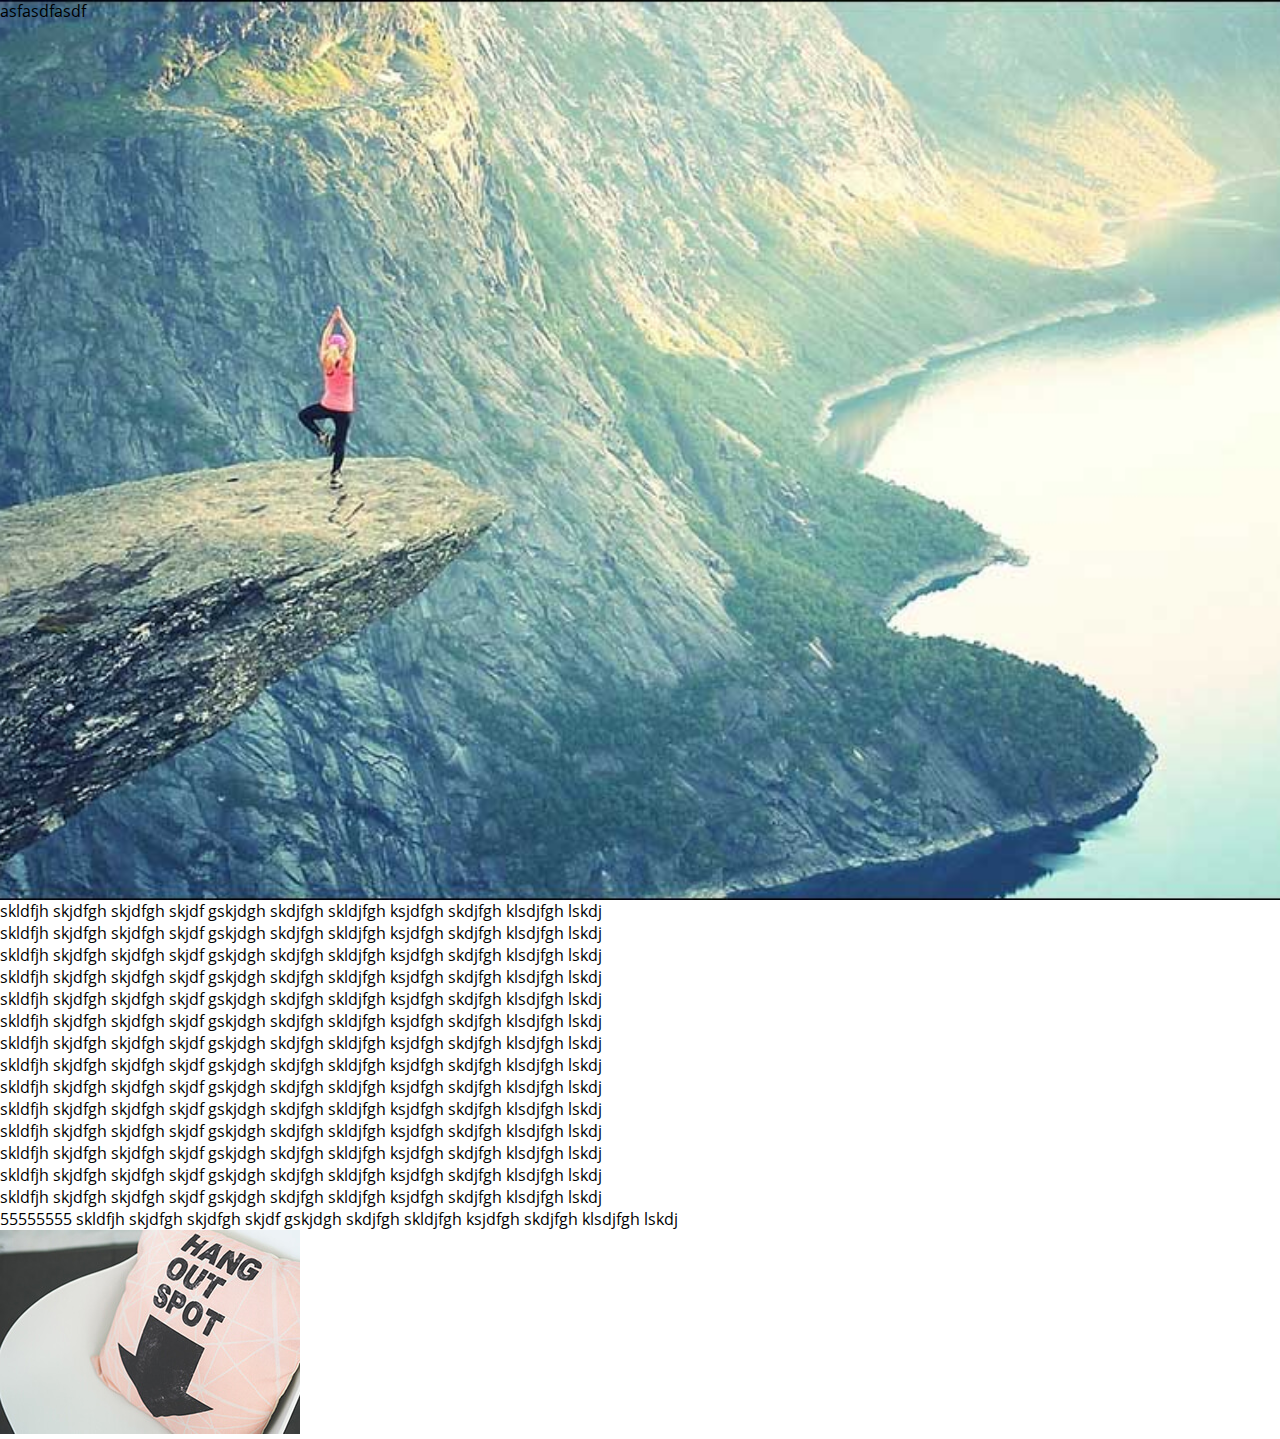
==== commit ff07998e: "2022-01-02 11-27" ====
--- a/shop.html
+++ b/shop.html
@@ -69,6 +69,14 @@
     </div>
   </div>
 
+  <div class="shop-item-img-wrap">
+    <picture class="shop-item-img>">
+      <source media="(min-width: 641px) and (max-width: 1200px)" srcset="images/shop-item-tablet1.jpg">
+      <source media="(max-width: 640px)" srcset="images/shop-item-mobile1.jpg">
+      <img src="images/shop-item-desk1.jpg" alt="товар 1" style="width:auto;">
+    </picture>
+  </div>
+
 
 
 
--- a/css/style.css
+++ b/css/style.css
@@ -200,9 +200,8 @@
 
 .article-img {
   display: block;
-  min-width: 381px;
+  /* min-width: 381px; */
   max-width: 381px;
-  min-height: 294px;
   background-color: #ddd;
   background-size: 381px;
 
@@ -464,32 +463,30 @@
 
 .shop-item {
   width: 348px;
-  min-height: 440px;
-  position: relative;
-  padding: 0 24px;
   margin-bottom: 24px;
-}
-
-.shop-item-img,
-.shop-item-img-mob,
-.shop-item-img-mobile {
+  display: flex;
+  flex-direction: column;
+  align-items: center;
+}
+
+.ddd {
+  margin: 0;
+}
+
+.shop-item-img {
   display: block;
-  width: 300px;
+  max-width: 100%;
   height: auto;
   background-color: #eff6f1;
-  margin: 0 auto;
+  align-items: center;
 }
 
 .shop-item-border {
   border: 3px solid #b59f5b;
   width: 100%;
-  min-height: 267px;
-  position: absolute;
-  bottom: 0px;
-  left: 0px;
-  bottom: 0px;
-  left: 0px;
   padding: 54px 24px 24px 24px;
+  margin: -30px 0 0 0;
+  flex-grow: 1;
 }
 
 .shop-item-title {
@@ -642,38 +639,39 @@
   display: none;
 }
 
-._hidden {
+.popupback {
   position: fixed;
   width: 100vw;
   height: 100vh;
   border: 1px solid;
   top: 0;
   background-color: rgba(0,0,0,0.6);
-  display: none;
   justify-content: center;
   align-items: center;
+  display: flex;
+}
+
+._hidden {
+  display: none;
 }
 
 .popup {
   font-size: 14px;
   width: 390px;
-  height: 650px;
   background-color: #ffffff;
   position: relative;
-}
-
-
+  padding: 0 30px 0 30px;
+}
 
 .popup-close {
-  width: 20px;
-  height: 20px;
-  border: 1px solid;
+  width: 22px;
+  height: 22px;
+  border: 0;
   background-color: rgba(0,0,0,0);
+  background-image: url("../svg/form-x.svg");
   position: absolute;
   top: -30px;
   right: 0;
-  color: #ffffff;
-  font-weight: 700;
 }
 
 .popup-headline {
@@ -700,7 +698,7 @@
 .radio-label,
 .field-label {
   display: block;
-  margin: 35px 30px 10px 30px;
+  margin: 35px 0 10px 0;
   font-weight: 400;
 }
 
@@ -708,45 +706,70 @@
   display: inline-block;
   font-size: 14px;
   box-sizing: border-box;
-  width: calc(100% - 60px);
+  width: 100%;
   height: 57px;
   padding: 20px;
-  margin: 0 30px 0 30px;
-  border: 1px solid #cbd1d4;
-  background-color: #f9f9f9;
+  border: 0;
+  background-color: #f3f7f6;
   color: #333333;
   -webkit-appearance: none;
   -moz-appearance: none;
-  background-image: url("https://netology-code.github.io/html-2-homeworks/form-elements/city-select/img/select-arrows.svg");
+  background-image: url("../svg/form-arrows.svg");
   background-repeat: no-repeat;
   background-position: right 5px center;
+  background-size: 12px;
 }
 
 .radio {
-  margin: 10px 30px 0 30px;
-  display: flex;
-}
-
-.radio p {
+  margin: 10px 0 0 0;
+}
+
+.radio_label {
   margin: 0 30px 0 0;
 }
 
+.radio-span::before {
+  content: "";
+  display: inline-block;
+  width: 20px;
+  height: 20px;
+  background-image: url("../svg/form-empty-circle.svg");
+  background-repeat: no-repeat;
+  background-position: center center;
+  background-size: 20px;
+  vertical-align: middle;
+  margin-right: 12px ;
+}
+
+.padio-button:checked ~ .radio-span::before {
+  background-image: url("../svg/form-circle.svg");
+}
+
+.padio-button {
+  position: absolute;
+  width: 1px;
+  height: 1px;
+  clip: rect(1px, 1px, 1px, 1px);
+}
+
 .textarea {
-  min-width: 328px;
-  max-width: 328px;
+  min-width: 100%;
+  max-width: 100%;
   min-height: 130px;
   max-height: 130px;
-  margin: 10px 30px 0 30px;
+  margin: 10px 0 0 0;
   padding: 20px;
   font-size: 14px;
+  background-color: #f3f7f6;
+  border: 0;
 }
 
 .popup-button {
-  margin: 27px 30px 0 30px;
+  margin: 27px 0 45px 0;
   display: block;
   border: none;
   height: 50px;
-  width: calc(100% - 60px);
+  width: 100%;
   background-color: #b59f5b;
   color: #fff;
   font-size: 14px;
@@ -769,15 +792,6 @@
 
   .trend-item:nth-child(n+2) {
     margin-left: 3px;
-  }
-
-  .shop-item-img {
-    display: block;
-  }
-
-  .shop-item-img-tab,
-  .shop-item-img-mobile {
-    display: none;
   }
 }
 
@@ -864,6 +878,7 @@
 
   .article-img {
     min-width: 100%;
+    max-width: 100%;
   }
 
   .article-tags {
@@ -892,21 +907,8 @@
     line-height: 12px;
   }
 
-  .shop-item {
-    height: 86.4%;
-  }
-
   .shop-item-title {
     font-size: 17px;
-  }
-
-  .shop-item-img-tab {
-    display: block;
-  }
-
-  .shop-item-img,
-  .shop-item-img-mobile {
-    display: none;
   }
 }
 
@@ -992,6 +994,7 @@
 
   .article-img {
     min-width: 100%;
+    max-width: 100%;
   }
 
   .article-tags {
@@ -1020,21 +1023,8 @@
     line-height: 12px;
   }
 
-  .shop-item {
-    height: 86.4%;
-  }
-
   .shop-item-title {
     font-size: 17px;
-  }
-
-  .shop-item-img-tab {
-    display: block;
-  }
-
-  .shop-item-img,
-  .shop-item-img-mobile {
-    display: none;
   }
 }
 
@@ -1228,24 +1218,12 @@
 
   .shop-item {
     width: 100%;
-    max-height: 517px;
-    min-height: 150vw;
     padding: 0;
   }
 
-  .shop-item-img-mobile {
-    display: block;
-    width: calc(100% - 46px);
-  }
-
-  .shop-item-img,
-  .shop-item-img-tab {
-    display: none;
-  }
-
- .shop-item-border {
+  .shop-item-border {
     padding: 54px 20px 24px 20px;
- }
+  }
 }
 
 @media (max-width: 640px) and (orientation: landscape) {
@@ -1445,19 +1423,8 @@
 
   .shop-item {
     width: 70%;
-    min-height: 97vw;
     padding: 0;
     margin: 0 auto 24px auto;
-  }
-
-  .shop-item-img-mobile {
-    display: block;
-    width: calc(100% - 46px);
-  }
-
-  .shop-item-img,
-  .shop-item-img-tab {
-    display: none;
   }
 
  .shop-item-border {
